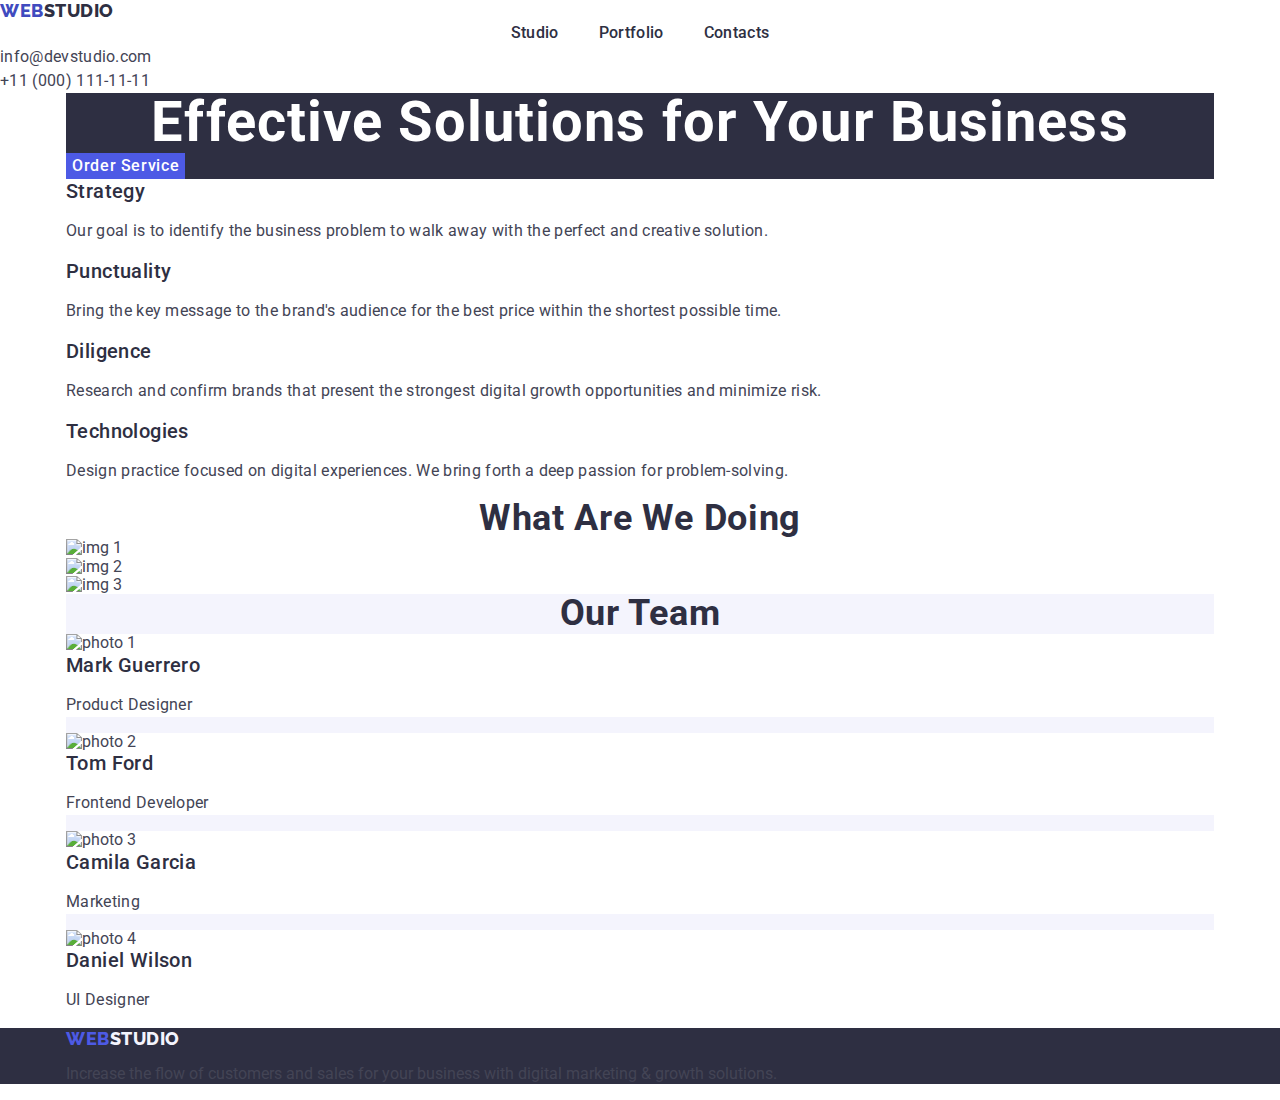
==== index.html @ 04c4e485 "goit-hw3-1" ====
<!DOCTYPE html>
<html lang="en">
  <head>
    <meta charset="UTF-8" />
    <meta http-equiv="X-UA-Compatible" content="IE=edge" />
    <meta name="viewport" content="width=device-width, initial-scale=1.0" />
    <title>Studio</title>
    <link rel="preconnect" href="https://fonts.googleapis.com" />
    <link rel="preconnect" href="https://fonts.gstatic.com" crossorigin />
    <link rel="stylesheet" href="node_modules/modern-normalize/modern-normalize.css">
    <link
      href="https://fonts.googleapis.com/css2?family=Raleway:wght@800&family=Roboto:wght@400;500;700;900&display=swap"
      rel="stylesheet"
    />
    <link
      rel="stylesheet"
      href="https://cdn.jsdelivr.net/npm/modern-normalize@1.1.0/modern-normalize.min.css"
    />
    <link rel="stylesheet" href="./css/styles.css" />
  </head>
  <body>
    <!-- Header section -->
    <header class="header">
      <div clas="container">
      <nav>
        <a class="logo link" href="./index.html">
          Web<span class="studio">Studio</span>
        </a>
        <ul class="list nav-list">
          <li>
            <a class="first-menu link" href="./index.html">Studio</a>
          </li>
          <li>
            <a class="first-menu link" href="./portfolio.html">Portfolio</a>
          </li>
          <li>
            <a class="first-menu link" href="">Contacts</a>
          </li>
        </ul>
      </nav>
      <address class="address">
        <ul class="list">
          <li>
            <a class="adress-link link" href="mailto:info@devstudio.com"
              >info@devstudio.com</a
            >
          </li>
          <li>
            <a class="adress-link link" href="tel:+110001111111"
              >+11 (000) 111-11-11</a
            >
          </li>
        </ul>
      </address>
      </div>
    </header>
    <main>
      <div class="container">
      <!-- Hero section -->
      <section class="hero">
        <h1 class="first-header">Effective Solutions for Your Business</h1>
        <button class="order-service button" type="button">
          Order Service
        </button>
      </section>
      <!-- Info section -->
      <section>
        <h2 class="info" hidden>Info</h2>
        <ul class="list">
          <li>
            <h3 class="first-h">Strategy</h3>
            <p class="first-p">
              Our goal is to identify the business problem to walk away with the
              perfect and creative solution.
            </p>
          </li>
          <li>
            <h3 class="first-h">Punctuality</h3>
            <p class="first-p">
              Bring the key message to the brand's audience for the best price
              within the shortest possible time.
            </p>
          </li>
          <li>
            <h3 class="first-h">Diligence</h3>
            <p class="first-p">
              Research and confirm brands that present the strongest digital
              growth opportunities and minimize risk.
            </p>
          </li>
          <li>
            <h3 class="first-h">Technologies</h3>
            <p class="first-p">
              Design practice focused on digital experiences. We bring forth a
              deep passion for problem-solving.
            </p>
          </li>
        </ul>
      </section>
      <!-- Portfolio section -->
      <section>
        <h2 class="what-we-do">What are we doing</h2>
        <ul class="list">
          <li>
            <img
              src="./images/portfolio-index/img-1.jpg"
              alt="img 1"
              width="360"
              height="300"
            />
          </li>
          <li>
            <img
              src="./images/portfolio-index//img-2.jpg"
              alt="img 2"
              width="360"
              height="300"
            />
          </li>
          <li>
            <img
              src="./images/portfolio-index//img-3.jpg"
              alt="img 3"
              width="360"
              height="300"
            />
          </li>
        </ul>
      </section>
      <!-- Team section -->
      <section class="team">
        <h2 class="our-team">Our Team</h2>
        <ul class="list">
          <li class="first-li">
            <img
              src="./images/team/img-3.jpg"
              alt="photo 1"
              width="264"
              height="260"
            />
            <h3 class="first-h">Mark Guerrero</h3>
            <p class="first-p">Product Designer</p>
          </li>
          <li class="first-li">
            <img
              src="./images/team/img-2.jpg"
              alt="photo 2"
              width="264"
              height="260"
            />
            <h3 class="first-h">Tom Ford</h3>
            <p class="first-p">Frontend Developer</p>
          </li>
          <li class="first-li">
            <img
              src="./images/team/img-1.jpg"
              alt="photo 3"
              width="264"
              height="260"
            />
            <h3 class="first-h">Camila Garcia</h3>
            <p class="first-p">Marketing</p>
          </li>
          <li class="first-li">
            <img
              src="./images/team/img.jpg"
              alt="photo 4"
              width="264"
              height="260"
            />
            <h3 class="first-h">Daniel Wilson</h3>
            <p class="first-p">UI Designer</p>
          </li>
        </ul>
      </section>
      </div>
    </main>
    <footer class="footer">
      <div class="container">
      <a class="logo link" href="./index.html">
        Web<span class="studio-two">Studio</span>
      </a>
      <p>
        Increase the flow of customers and sales for your business with digital
        marketing & growth solutions.
      </p>
      </div>
    </footer>
  </body>
</html>
---- css/styles.css ----
:root {
	--primary-brand: #4d5ae5;
	--pressed-state: #404bbf;
	--dark: #2e2f42;
	--success: #31d0aa;
	--text: #434455;
	--subtle-text: #8e8f99;
	--accent: #e7e9fc;
	--light: #f4f4fd;
	--modal-overlay: #2e2f42;
	--hero-background: #2e2f42;
	--white-background: #ffffff;
	--modal-background: #fcfcfc;
}

body {
    font-family: 'Roboto', sans-serif;
    color: var(--text);
    background-color: var(--white-background);
}

h1, h2, h3, h4, h5, h6 {
    margin: 0;
}


.list {
    list-style: none;
    margin: 0;
    padding-left: 0;
}

.link {
    text-decoration: none;
    color: var(--dark);
    text-decoration: none;
}

.first-menu {
    font-weight: 500;
    line-height: 1.5;
    letter-spacing: 0.02em;
}

.link:hover,
.link:focus {
    color: var(--pressed-state);
}

.logo {
    color: var(--primary-brand);
    font-family: 'Raleway', sans-serif;
    font-size: 18px;
    font-weight: 800;
    font-size: 18;
    line-height: 1.17;
    letter-spacing: 0.03em;
    text-transform: uppercase;
}

.studio {
    color: var(--dark);
}

.studio-two {
    color: var(--light);
}

.adress-link {
    line-height: 1.5;
    letter-spacing: 0.02em;
    color: var(--text);
}

.button {
    color: var(--white-background);
    background-color: var(--primary-brand);
    border: 0;
    cursor: pointer;
}

.button:hover,
.button:focus {
    color: var(--white-background);
    background-color: var(--pressed-state);
    border: 0;
    cursor: pointer;
}

.address {
    font-style: normal;
}

.hero {
    background-color: var(--modal-overlay);
}

.first-header {
    font-size: 56px;
    line-height: 1.07;
    text-align: center;
    letter-spacing: 0.02em;
    color: var(--white-background);
}

.order-service {
    font-weight: 500;
    line-height: 1.5;
    letter-spacing: 0.04em;
}

.first-h {
    font-weight: 500;
    font-size: 20px;
    line-height: 1.2;
    letter-spacing: 0.02em;
    color: var(--dark);
}

.first-p {
    font-size: 16px;
    line-height: 1.5;
    letter-spacing: 0.02em;
    color: var(--text);
}

.what-we-do {
    font-size: 36px;
    line-height: 1.11;
    text-align: center;
    letter-spacing: 0.02em;
    text-transform: capitalize;
    color: var(--dark);
}

.team {
    background-color: var(--light);
}

.our-team {
    font-size: 36px;
    line-height: 1.11;
    text-align: center;
    letter-spacing: 0.02em;
    text-transform: capitalize;
    color: var(--dark);    
}

.first-li {
    background-color: var(--white-background);
}

.footer {
    background-color: var(--modal-overlay);
}

.button-port {
    font-family: "Roboto", sans-serif;
    font-weight: 500;
    line-height: 1.5;
    letter-spacing: 0.04em;
    color: var(--primary-brand);
    background-color: var(--light);
}

.container {
    width: 1158px;
    padding-left: 5px;
    padding-right: 5px;
    margin-left: auto;
    margin-right: auto;
}

.nav-list {
    display: flex;
    gap: 40px;
    justify-content: center;
}
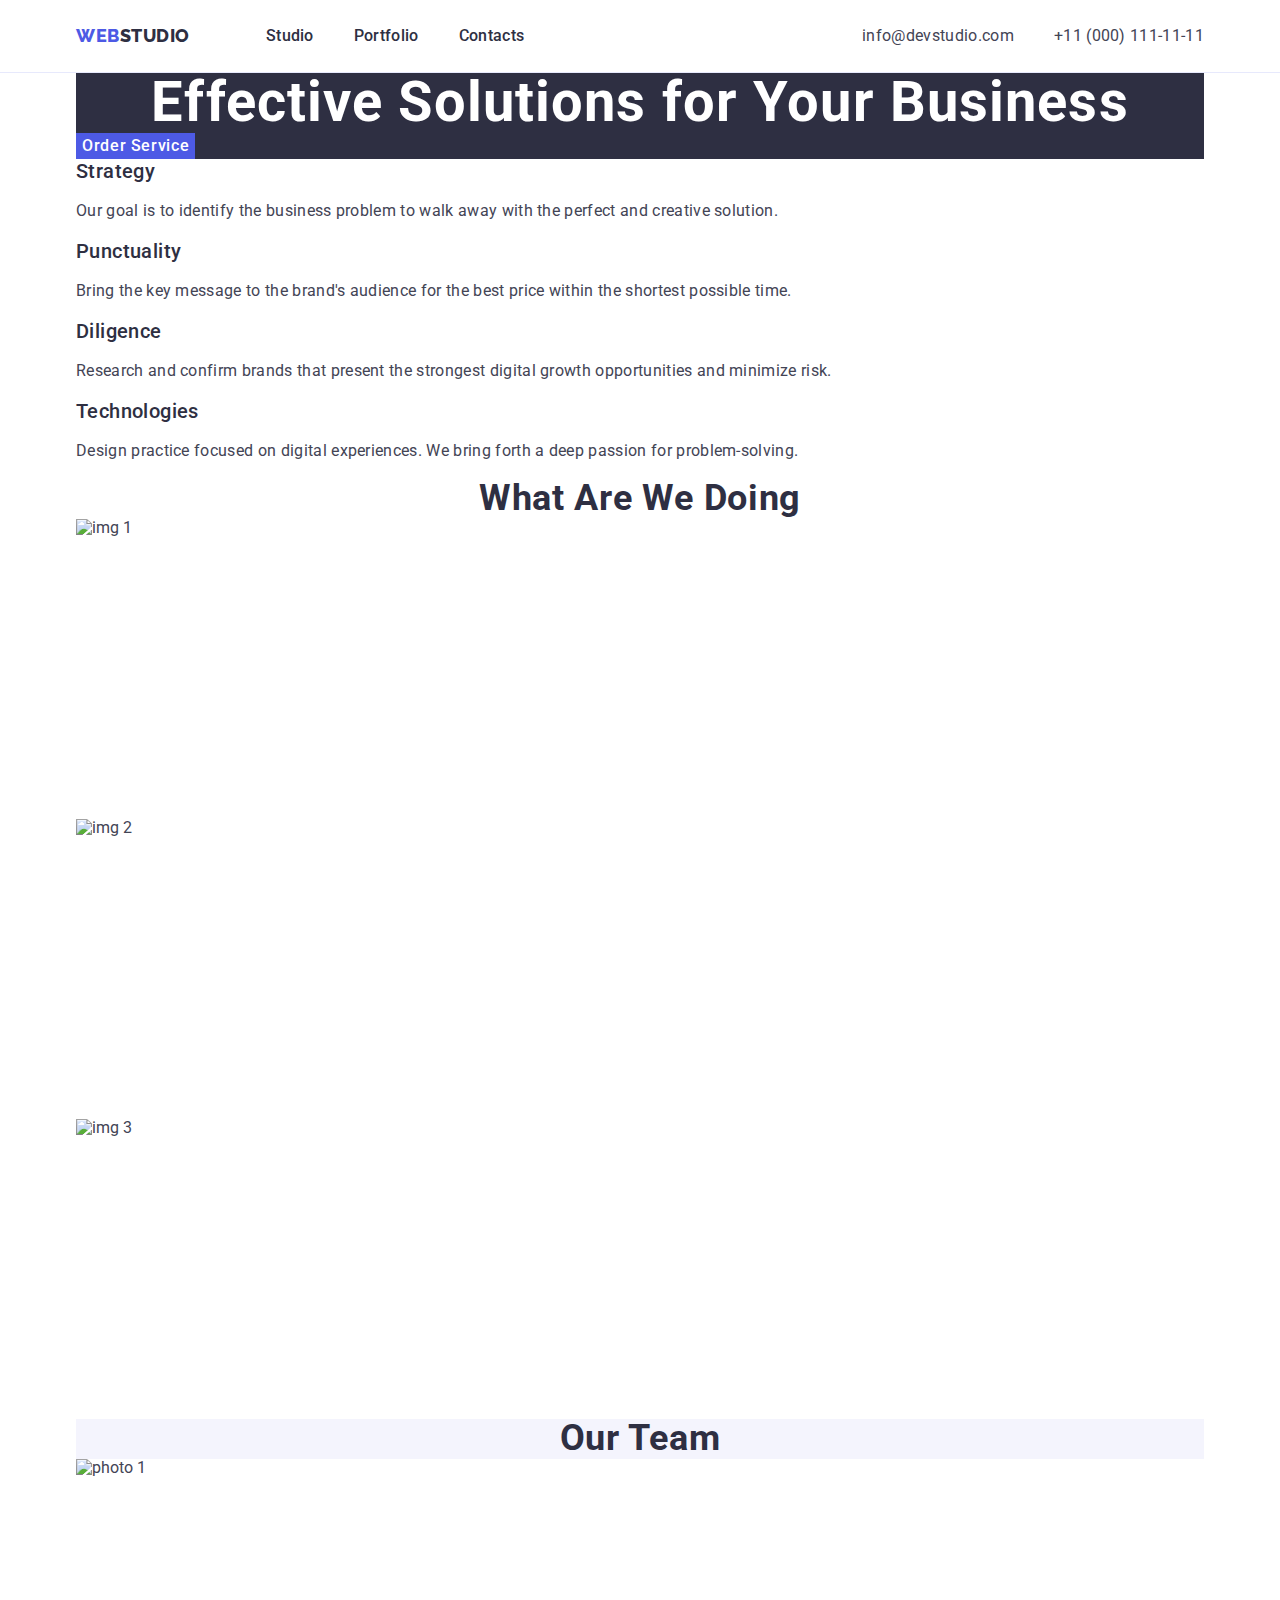
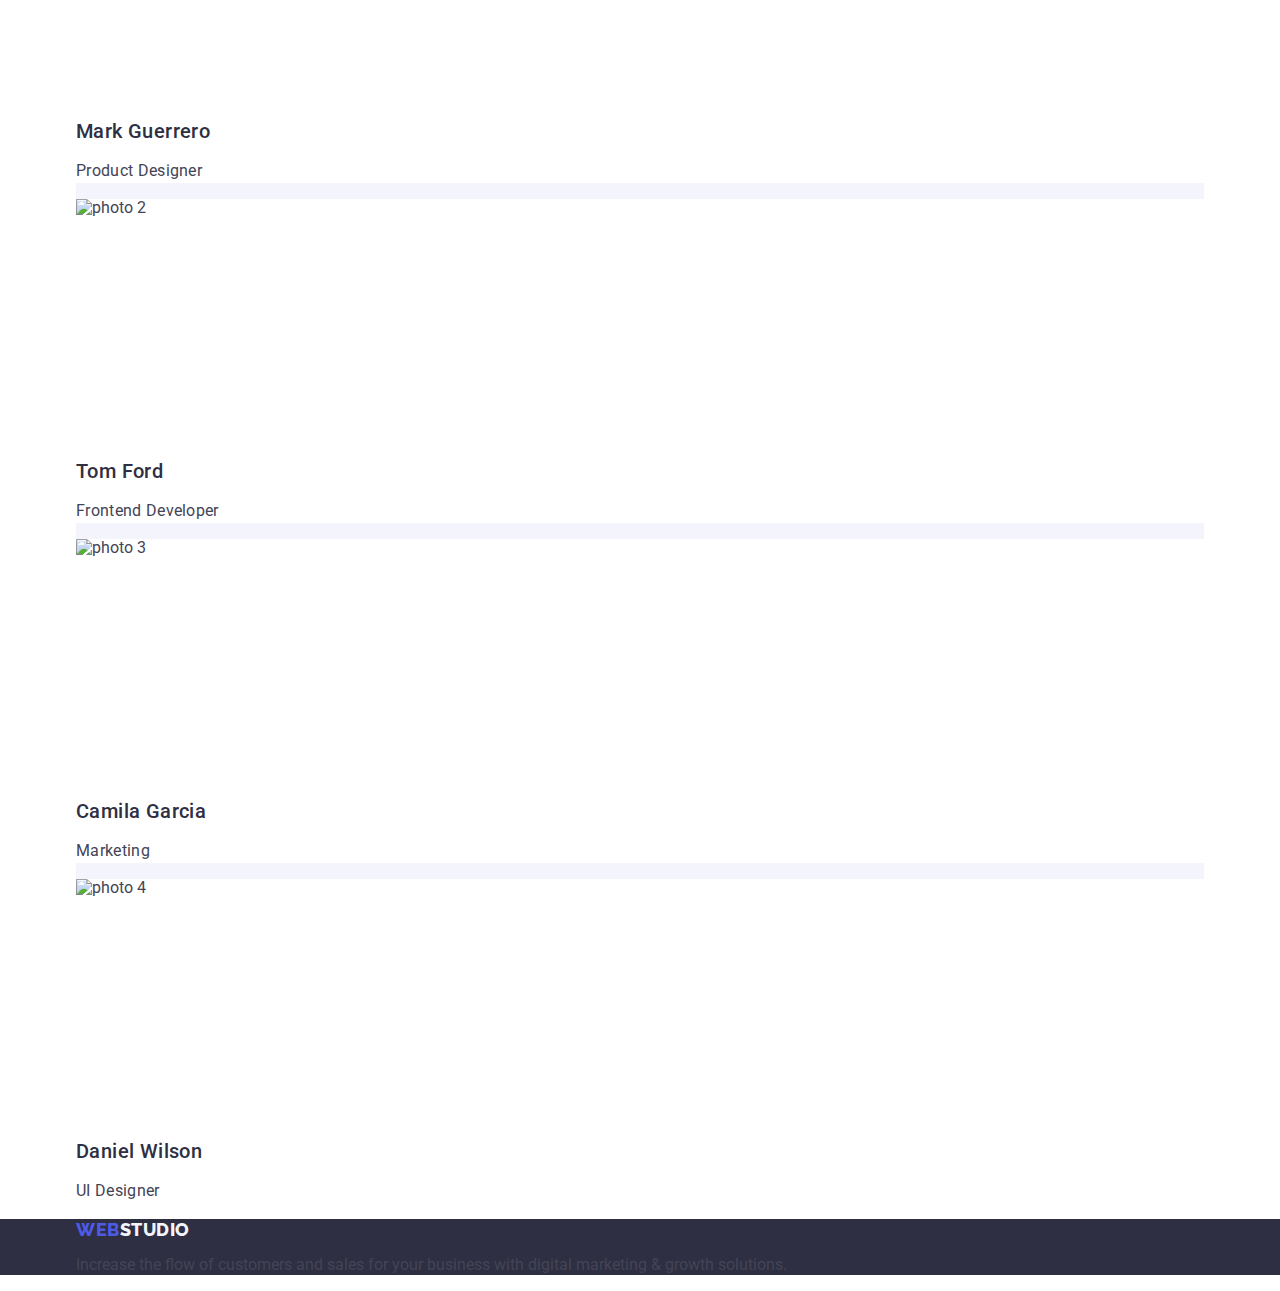
==== commit 36edc6d6: "goit-hw3-2" ====
--- a/index.html
+++ b/index.html
@@ -5,9 +5,9 @@
     <meta http-equiv="X-UA-Compatible" content="IE=edge" />
     <meta name="viewport" content="width=device-width, initial-scale=1.0" />
     <title>Studio</title>
+    <link rel="stylesheet" href="node_modules/modern-normalize/modern-normalize.css">
     <link rel="preconnect" href="https://fonts.googleapis.com" />
     <link rel="preconnect" href="https://fonts.gstatic.com" crossorigin />
-    <link rel="stylesheet" href="node_modules/modern-normalize/modern-normalize.css">
     <link
       href="https://fonts.googleapis.com/css2?family=Raleway:wght@800&family=Roboto:wght@400;500;700;900&display=swap"
       rel="stylesheet"
@@ -21,8 +21,8 @@
   <body>
     <!-- Header section -->
     <header class="header">
-      <div clas="container">
-      <nav>
+      <div class="c-header container">
+      <nav class="nav">
         <a class="logo link" href="./index.html">
           Web<span class="studio">Studio</span>
         </a>
@@ -39,7 +39,7 @@
         </ul>
       </nav>
       <address class="address">
-        <ul class="list">
+        <ul class="adress-list list">
           <li>
             <a class="adress-link link" href="mailto:info@devstudio.com"
               >info@devstudio.com</a
--- a/css/styles.css
+++ b/css/styles.css
@@ -23,6 +23,10 @@
     margin: 0;
 }
 
+img {
+    display: block;
+}
+
 
 .list {
     list-style: none;
@@ -40,6 +44,7 @@
     font-weight: 500;
     line-height: 1.5;
     letter-spacing: 0.02em;
+    padding: 24px 0 24px;
 }
 
 .link:hover,
@@ -56,6 +61,7 @@
     line-height: 1.17;
     letter-spacing: 0.03em;
     text-transform: uppercase;
+    margin-right: 76px;
 }
 
 .studio {
@@ -165,14 +171,40 @@
 
 .container {
     width: 1158px;
-    padding-left: 5px;
-    padding-right: 5px;
+    padding-left: 15px;
+    padding-right: 15px;
     margin-left: auto;
     margin-right: auto;
 }
 
+.header {
+    border-bottom: 1px solid var(--accent);
+}
+
+.header .container {
+    display: flex;
+    align-items: center;
+    justify-content: space-between;
+}
+
+.c-header {
+    display: flex;
+}
+
+.nav {
+    display: flex;
+    align-items: center;
+}
+
 .nav-list {
     display: flex;
     gap: 40px;
     justify-content: center;
+    padding: 24px 0;
+}
+
+.adress-list {
+    display: flex;
+    gap: 40px;
+    align-items: center;
 }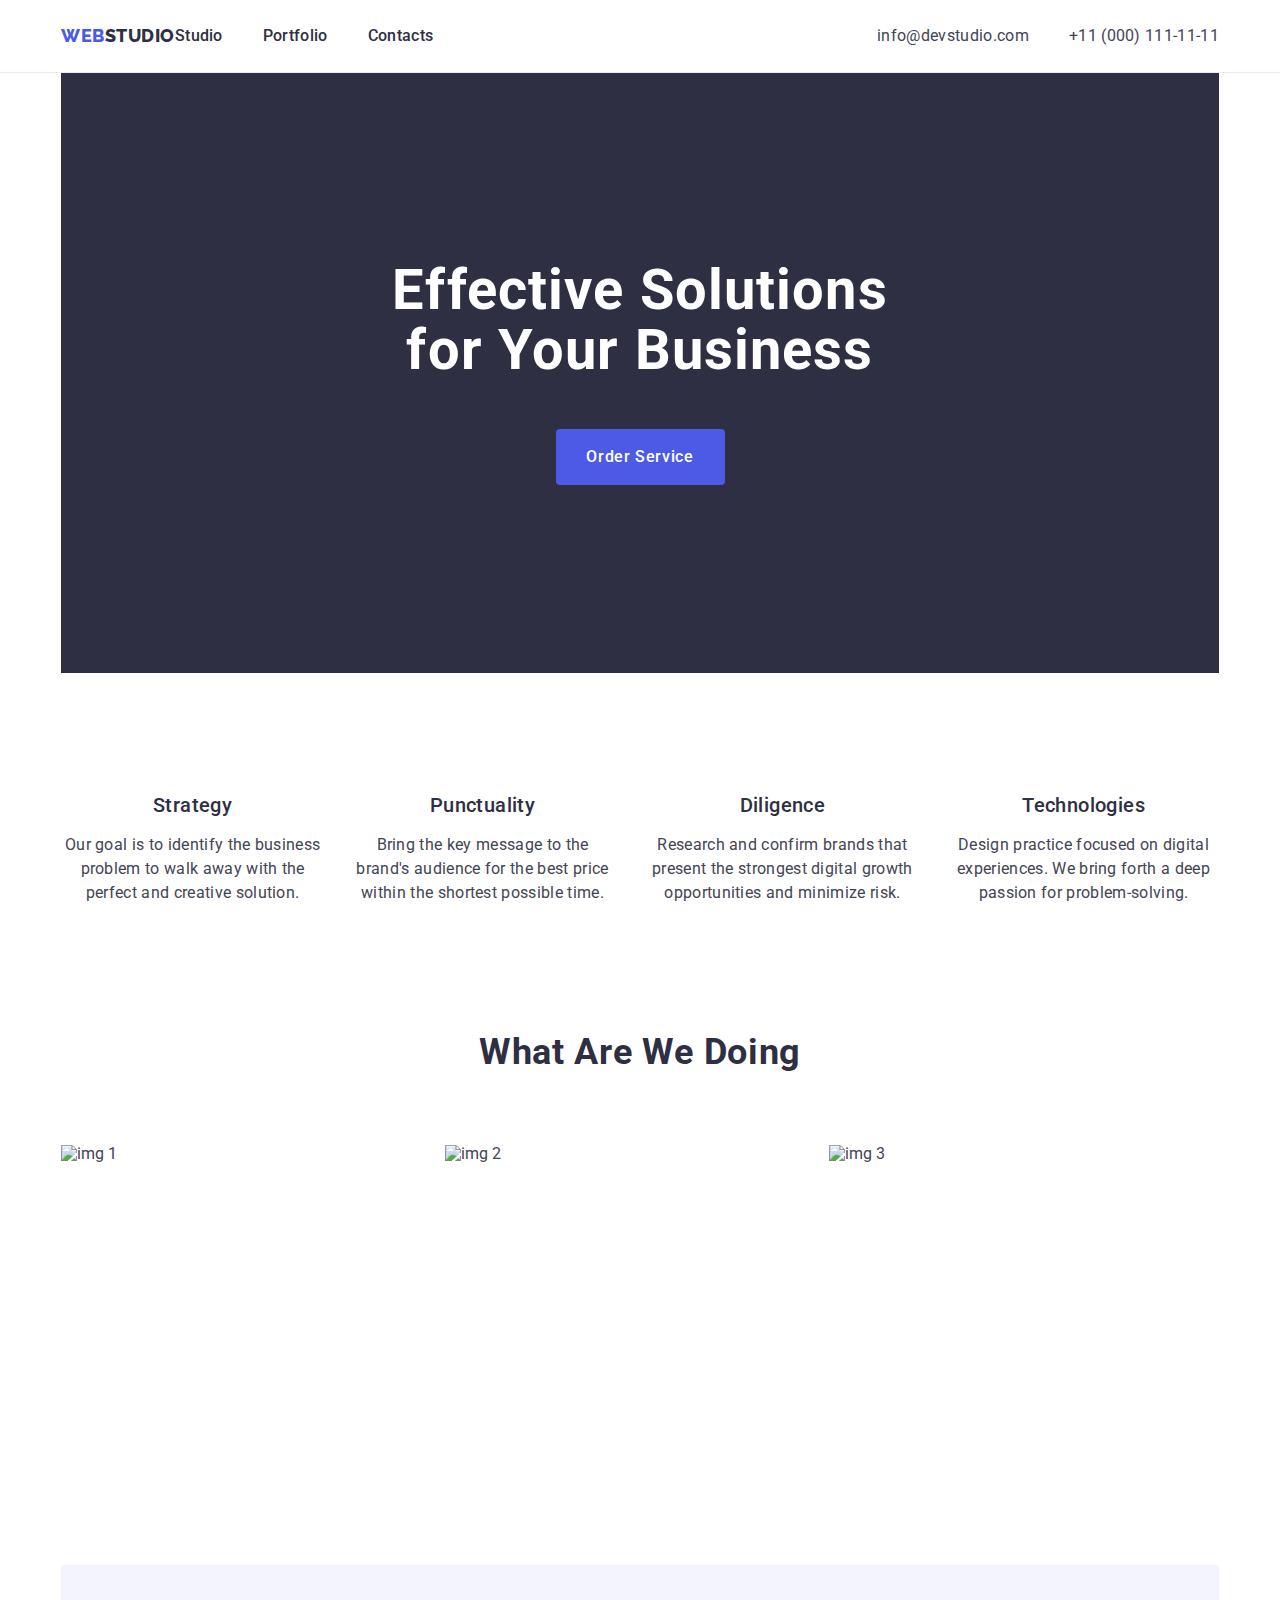
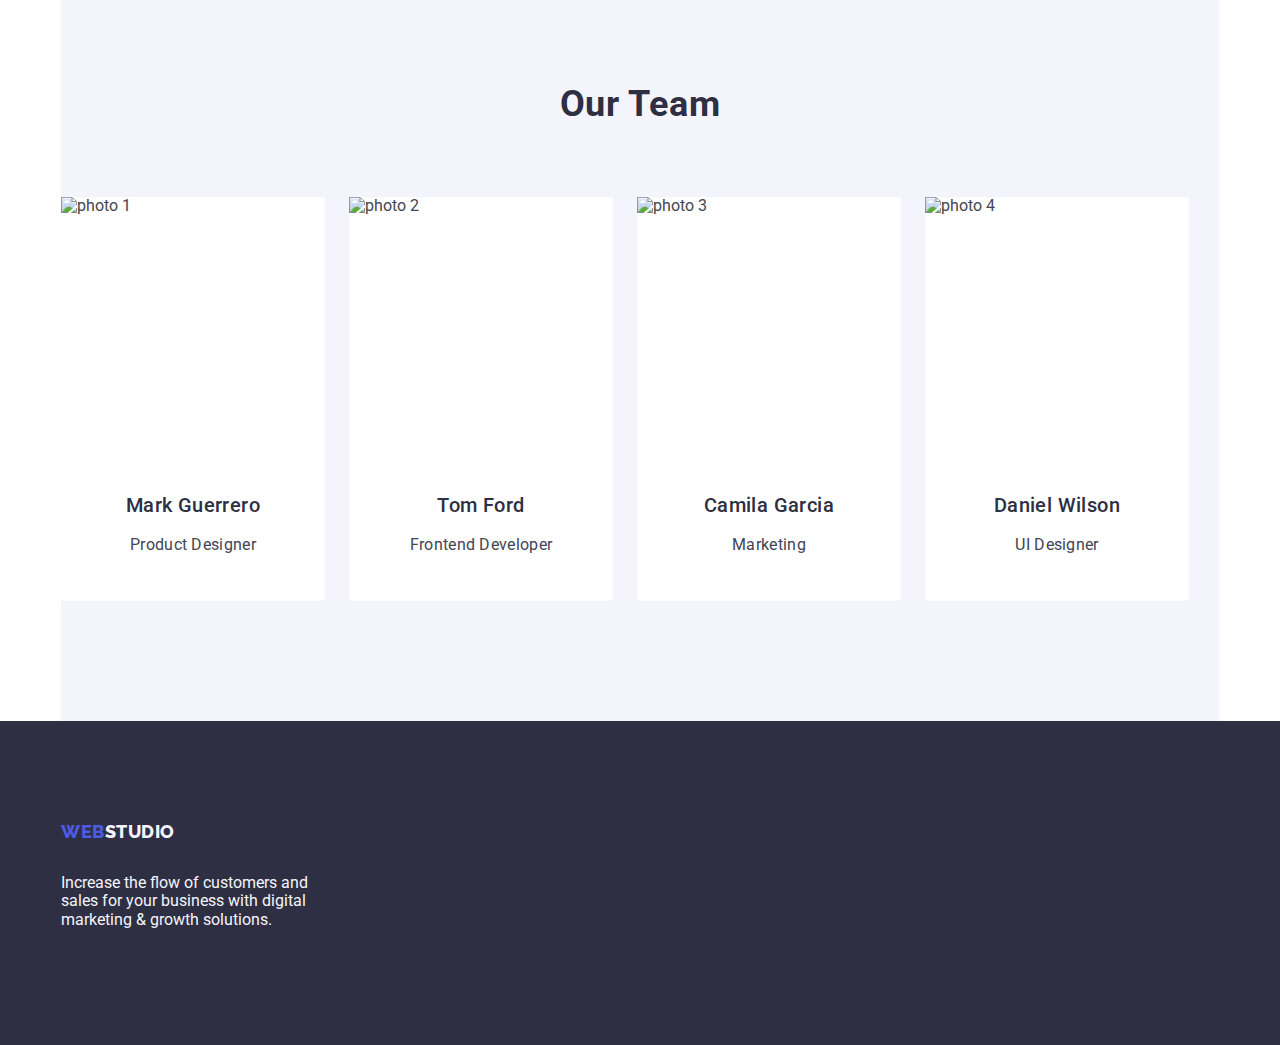
==== commit 8452cd60: "goit-hw-3-3" ====
--- a/index.html
+++ b/index.html
@@ -5,7 +5,6 @@
     <meta http-equiv="X-UA-Compatible" content="IE=edge" />
     <meta name="viewport" content="width=device-width, initial-scale=1.0" />
     <title>Studio</title>
-    <link rel="stylesheet" href="node_modules/modern-normalize/modern-normalize.css">
     <link rel="preconnect" href="https://fonts.googleapis.com" />
     <link rel="preconnect" href="https://fonts.gstatic.com" crossorigin />
     <link
@@ -58,50 +57,55 @@
       <div class="container">
       <!-- Hero section -->
       <section class="hero">
+      <div class="container">
         <h1 class="first-header">Effective Solutions for Your Business</h1>
         <button class="order-service button" type="button">
           Order Service
         </button>
+      </div>
       </section>
       <!-- Info section -->
-      <section>
+      <section class="info-sect">
+        <div class="container">
         <h2 class="info" hidden>Info</h2>
-        <ul class="list">
-          <li>
+        <ul class="info-list list">
+          <li class="info-element">
             <h3 class="first-h">Strategy</h3>
             <p class="first-p">
               Our goal is to identify the business problem to walk away with the
               perfect and creative solution.
             </p>
           </li>
-          <li>
+          <li class="info-element">
             <h3 class="first-h">Punctuality</h3>
             <p class="first-p">
               Bring the key message to the brand's audience for the best price
               within the shortest possible time.
             </p>
           </li>
-          <li>
+          <li class="info-element">
             <h3 class="first-h">Diligence</h3>
             <p class="first-p">
               Research and confirm brands that present the strongest digital
               growth opportunities and minimize risk.
             </p>
           </li>
-          <li>
+          <li class="info-element">
             <h3 class="first-h">Technologies</h3>
             <p class="first-p">
               Design practice focused on digital experiences. We bring forth a
               deep passion for problem-solving.
             </p>
           </li>
+          </div>
         </ul>
       </section>
       <!-- Portfolio section -->
-      <section>
+      <section class="portfolio-sect">
+        <div class="container">
         <h2 class="what-we-do">What are we doing</h2>
-        <ul class="list">
-          <li>
+        <ul class="portfolio-list list">
+          <li class="portfolio-element">
             <img
               src="./images/portfolio-index/img-1.jpg"
               alt="img 1"
@@ -109,7 +113,7 @@
               height="300"
             />
           </li>
-          <li>
+          <li class="portfolio-element">
             <img
               src="./images/portfolio-index//img-2.jpg"
               alt="img 2"
@@ -117,7 +121,7 @@
               height="300"
             />
           </li>
-          <li>
+          <li class="portfolio-element">
             <img
               src="./images/portfolio-index//img-3.jpg"
               alt="img 3"
@@ -126,11 +130,13 @@
             />
           </li>
         </ul>
+        </div>
       </section>
       <!-- Team section -->
       <section class="team">
+        <div class="container">
         <h2 class="our-team">Our Team</h2>
-        <ul class="list">
+        <ul class="team-list list">
           <li class="first-li">
             <img
               src="./images/team/img-3.jpg"
@@ -138,8 +144,10 @@
               width="264"
               height="260"
             />
+            <div class="portfolio-li">
             <h3 class="first-h">Mark Guerrero</h3>
             <p class="first-p">Product Designer</p>
+            </div>
           </li>
           <li class="first-li">
             <img
@@ -148,8 +156,10 @@
               width="264"
               height="260"
             />
+            <div class="portfolio-li">
             <h3 class="first-h">Tom Ford</h3>
             <p class="first-p">Frontend Developer</p>
+            </div>
           </li>
           <li class="first-li">
             <img
@@ -158,8 +168,10 @@
               width="264"
               height="260"
             />
+            <div class="portfolio-li">
             <h3 class="first-h">Camila Garcia</h3>
             <p class="first-p">Marketing</p>
+            </div>
           </li>
           <li class="first-li">
             <img
@@ -168,19 +180,22 @@
               width="264"
               height="260"
             />
+            <div class="portfolio-li">
             <h3 class="first-h">Daniel Wilson</h3>
             <p class="first-p">UI Designer</p>
-          </li>
-        </ul>
+            </div>
+          </li>
+        </ul>
+        </div>
       </section>
       </div>
     </main>
     <footer class="footer">
       <div class="container">
-      <a class="logo link" href="./index.html">
+      <a class="footer-logo logo link" href="./index.html">
         Web<span class="studio-two">Studio</span>
       </a>
-      <p>
+      <p class="footer-p">
         Increase the flow of customers and sales for your business with digital
         marketing & growth solutions.
       </p>
--- a/css/styles.css
+++ b/css/styles.css
@@ -1,3 +1,353 @@
+/*! normalize.css v8.0.1 | MIT License | github.com/necolas/normalize.css */
+
+/* Document
+   ========================================================================== */
+
+/**
+ * 1. Correct the line height in all browsers.
+ * 2. Prevent adjustments of font size after orientation changes in iOS.
+ */
+
+ html {
+    line-height: 1.15; /* 1 */
+    -webkit-text-size-adjust: 100%; /* 2 */
+  }
+  
+  /* Sections
+     ========================================================================== */
+  
+  /**
+   * Remove the margin in all browsers.
+   */
+  
+  body {
+    margin: 0;
+  }
+  
+  /**
+   * Render the `main` element consistently in IE.
+   */
+  
+  main {
+    display: block;
+  }
+  
+  /**
+   * Correct the font size and margin on `h1` elements within `section` and
+   * `article` contexts in Chrome, Firefox, and Safari.
+   */
+  
+  h1 {
+    font-size: 2em;
+    margin: 0.67em 0;
+  }
+  
+  /* Grouping content
+     ========================================================================== */
+  
+  /**
+   * 1. Add the correct box sizing in Firefox.
+   * 2. Show the overflow in Edge and IE.
+   */
+  
+  hr {
+    box-sizing: content-box; /* 1 */
+    height: 0; /* 1 */
+    overflow: visible; /* 2 */
+  }
+  
+  /**
+   * 1. Correct the inheritance and scaling of font size in all browsers.
+   * 2. Correct the odd `em` font sizing in all browsers.
+   */
+  
+  pre {
+    font-family: monospace, monospace; /* 1 */
+    font-size: 1em; /* 2 */
+  }
+  
+  /* Text-level semantics
+     ========================================================================== */
+  
+  /**
+   * Remove the gray background on active links in IE 10.
+   */
+  
+  a {
+    background-color: transparent;
+  }
+  
+  /**
+   * 1. Remove the bottom border in Chrome 57-
+   * 2. Add the correct text decoration in Chrome, Edge, IE, Opera, and Safari.
+   */
+  
+  abbr[title] {
+    border-bottom: none; /* 1 */
+    text-decoration: underline; /* 2 */
+    text-decoration: underline dotted; /* 2 */
+  }
+  
+  /**
+   * Add the correct font weight in Chrome, Edge, and Safari.
+   */
+  
+  b,
+  strong {
+    font-weight: bolder;
+  }
+  
+  /**
+   * 1. Correct the inheritance and scaling of font size in all browsers.
+   * 2. Correct the odd `em` font sizing in all browsers.
+   */
+  
+  code,
+  kbd,
+  samp {
+    font-family: monospace, monospace; /* 1 */
+    font-size: 1em; /* 2 */
+  }
+  
+  /**
+   * Add the correct font size in all browsers.
+   */
+  
+  small {
+    font-size: 80%;
+  }
+  
+  /**
+   * Prevent `sub` and `sup` elements from affecting the line height in
+   * all browsers.
+   */
+  
+  sub,
+  sup {
+    font-size: 75%;
+    line-height: 0;
+    position: relative;
+    vertical-align: baseline;
+  }
+  
+  sub {
+    bottom: -0.25em;
+  }
+  
+  sup {
+    top: -0.5em;
+  }
+  
+  /* Embedded content
+     ========================================================================== */
+  
+  /**
+   * Remove the border on images inside links in IE 10.
+   */
+  
+  img {
+    border-style: none;
+  }
+  
+  /* Forms
+     ========================================================================== */
+  
+  /**
+   * 1. Change the font styles in all browsers.
+   * 2. Remove the margin in Firefox and Safari.
+   */
+  
+  button,
+  input,
+  optgroup,
+  select,
+  textarea {
+    font-family: inherit; /* 1 */
+    font-size: 100%; /* 1 */
+    line-height: 1.15; /* 1 */
+    margin: 0; /* 2 */
+  }
+  
+  /**
+   * Show the overflow in IE.
+   * 1. Show the overflow in Edge.
+   */
+  
+  button,
+  input { /* 1 */
+    overflow: visible;
+  }
+  
+  /**
+   * Remove the inheritance of text transform in Edge, Firefox, and IE.
+   * 1. Remove the inheritance of text transform in Firefox.
+   */
+  
+  button,
+  select { /* 1 */
+    text-transform: none;
+  }
+  
+  /**
+   * Correct the inability to style clickable types in iOS and Safari.
+   */
+  
+  button,
+  [type="button"],
+  [type="reset"],
+  [type="submit"] {
+    -webkit-appearance: button;
+  }
+  
+  /**
+   * Remove the inner border and padding in Firefox.
+   */
+  
+  button::-moz-focus-inner,
+  [type="button"]::-moz-focus-inner,
+  [type="reset"]::-moz-focus-inner,
+  [type="submit"]::-moz-focus-inner {
+    border-style: none;
+    padding: 0;
+  }
+  
+  /**
+   * Restore the focus styles unset by the previous rule.
+   */
+  
+  button:-moz-focusring,
+  [type="button"]:-moz-focusring,
+  [type="reset"]:-moz-focusring,
+  [type="submit"]:-moz-focusring {
+    outline: 1px dotted ButtonText;
+  }
+  
+  /**
+   * Correct the padding in Firefox.
+   */
+  
+  fieldset {
+    padding: 0.35em 0.75em 0.625em;
+  }
+  
+  /**
+   * 1. Correct the text wrapping in Edge and IE.
+   * 2. Correct the color inheritance from `fieldset` elements in IE.
+   * 3. Remove the padding so developers are not caught out when they zero out
+   *    `fieldset` elements in all browsers.
+   */
+  
+  legend {
+    box-sizing: border-box; /* 1 */
+    color: inherit; /* 2 */
+    display: table; /* 1 */
+    max-width: 100%; /* 1 */
+    padding: 0; /* 3 */
+    white-space: normal; /* 1 */
+  }
+  
+  /**
+   * Add the correct vertical alignment in Chrome, Firefox, and Opera.
+   */
+  
+  progress {
+    vertical-align: baseline;
+  }
+  
+  /**
+   * Remove the default vertical scrollbar in IE 10+.
+   */
+  
+  textarea {
+    overflow: auto;
+  }
+  
+  /**
+   * 1. Add the correct box sizing in IE 10.
+   * 2. Remove the padding in IE 10.
+   */
+  
+  [type="checkbox"],
+  [type="radio"] {
+    box-sizing: border-box; /* 1 */
+    padding: 0; /* 2 */
+  }
+  
+  /**
+   * Correct the cursor style of increment and decrement buttons in Chrome.
+   */
+  
+  [type="number"]::-webkit-inner-spin-button,
+  [type="number"]::-webkit-outer-spin-button {
+    height: auto;
+  }
+  
+  /**
+   * 1. Correct the odd appearance in Chrome and Safari.
+   * 2. Correct the outline style in Safari.
+   */
+  
+  [type="search"] {
+    -webkit-appearance: textfield; /* 1 */
+    outline-offset: -2px; /* 2 */
+  }
+  
+  /**
+   * Remove the inner padding in Chrome and Safari on macOS.
+   */
+  
+  [type="search"]::-webkit-search-decoration {
+    -webkit-appearance: none;
+  }
+  
+  /**
+   * 1. Correct the inability to style clickable types in iOS and Safari.
+   * 2. Change font properties to `inherit` in Safari.
+   */
+  
+  ::-webkit-file-upload-button {
+    -webkit-appearance: button; /* 1 */
+    font: inherit; /* 2 */
+  }
+  
+  /* Interactive
+     ========================================================================== */
+  
+  /*
+   * Add the correct display in Edge, IE 10+, and Firefox.
+   */
+  
+  details {
+    display: block;
+  }
+  
+  /*
+   * Add the correct display in all browsers.
+   */
+  
+  summary {
+    display: list-item;
+  }
+  
+  /* Misc
+     ========================================================================== */
+  
+  /**
+   * Add the correct display in IE 10+.
+   */
+  
+  template {
+    display: none;
+  }
+  
+  /**
+   * Add the correct display in IE 10.
+   */
+  
+  [hidden] {
+    display: none;
+  }
+
 :root {
 	--primary-brand: #4d5ae5;
 	--pressed-state: #404bbf;
@@ -40,6 +390,12 @@
     text-decoration: none;
 }
 
+.container {
+    width: 1158px;
+    margin-left: auto;
+    margin-right: auto;
+}
+
 .first-menu {
     font-weight: 500;
     line-height: 1.5;
@@ -61,7 +417,6 @@
     line-height: 1.17;
     letter-spacing: 0.03em;
     text-transform: uppercase;
-    margin-right: 76px;
 }
 
 .studio {
@@ -81,7 +436,9 @@
 .button {
     color: var(--white-background);
     background-color: var(--primary-brand);
-    border: 0;
+    border: none;
+    cursor: pointer;
+    border-radius: 4px;
     cursor: pointer;
 }
 
@@ -89,7 +446,7 @@
 .button:focus {
     color: var(--white-background);
     background-color: var(--pressed-state);
-    border: 0;
+    border: none;
     cursor: pointer;
 }
 
@@ -99,6 +456,8 @@
 
 .hero {
     background-color: var(--modal-overlay);
+    padding-top: 188px;
+    padding-bottom: 188px;
 }
 
 .first-header {
@@ -107,12 +466,23 @@
     text-align: center;
     letter-spacing: 0.02em;
     color: var(--white-background);
+    max-width: 496px;
+    text-align: center;
+    margin-right: auto;
+    margin-left: auto;
 }
 
 .order-service {
     font-weight: 500;
     line-height: 1.5;
     letter-spacing: 0.04em;
+    display: block;
+    min-width: 169px;
+    height: 56px;
+    text-align: center;
+    margin-left: auto;
+    margin-right: auto;
+    margin-top: 48px;
 }
 
 .first-h {
@@ -121,6 +491,8 @@
     line-height: 1.2;
     letter-spacing: 0.02em;
     color: var(--dark);
+    text-align: center;
+    margin-bottom: 8px;
 }
 
 .first-p {
@@ -128,6 +500,8 @@
     line-height: 1.5;
     letter-spacing: 0.02em;
     color: var(--text);
+    text-align: center;
+    margin-bottom: 8px;
 }
 
 .what-we-do {
@@ -137,10 +511,12 @@
     letter-spacing: 0.02em;
     text-transform: capitalize;
     color: var(--dark);
+    margin-bottom: 72px;
 }
 
 .team {
     background-color: var(--light);
+    padding: 120px 0;
 }
 
 .our-team {
@@ -149,15 +525,30 @@
     text-align: center;
     letter-spacing: 0.02em;
     text-transform: capitalize;
-    color: var(--dark);    
+    color: var(--dark); 
+    margin-bottom: 72px;   
 }
 
 .first-li {
     background-color: var(--white-background);
+    width: calc((100%-72px)/4);
+    border-radius: 0px 0px 4px 4px;
 }
 
 .footer {
     background-color: var(--modal-overlay);
+    padding: 100px 0;
+}
+
+.footer-p {
+    max-width: 264px;
+    color: var(--light);
+}
+
+.footer-logo {
+    margin-right: 76px;
+    display: inline-block;
+    margin-bottom: 16px;
 }
 
 .button-port {
@@ -169,14 +560,6 @@
     background-color: var(--light);
 }
 
-.container {
-    width: 1158px;
-    padding-left: 15px;
-    padding-right: 15px;
-    margin-left: auto;
-    margin-right: auto;
-}
-
 .header {
     border-bottom: 1px solid var(--accent);
 }
@@ -207,4 +590,39 @@
     display: flex;
     gap: 40px;
     align-items: center;
+}
+
+.info-sect {
+    padding: 120px 0;
+}
+
+.info-list {
+    display: flex;
+    gap: 24px;
+}
+
+.info-element {
+    width: calc((100%-72px)/4);
+}
+
+.portfolio-sect {
+    padding-bottom: 120px;
+}
+
+.portfolio-list {
+    display: flex;
+    gap: 24px;
+}
+
+.portfolio-element {
+    width: calc((100%-48px)/3                                                       );
+}
+
+.team-list {
+    display: flex;
+    gap: 24px;
+}
+
+.portfolio-li {
+    padding: 36px 16px;
 }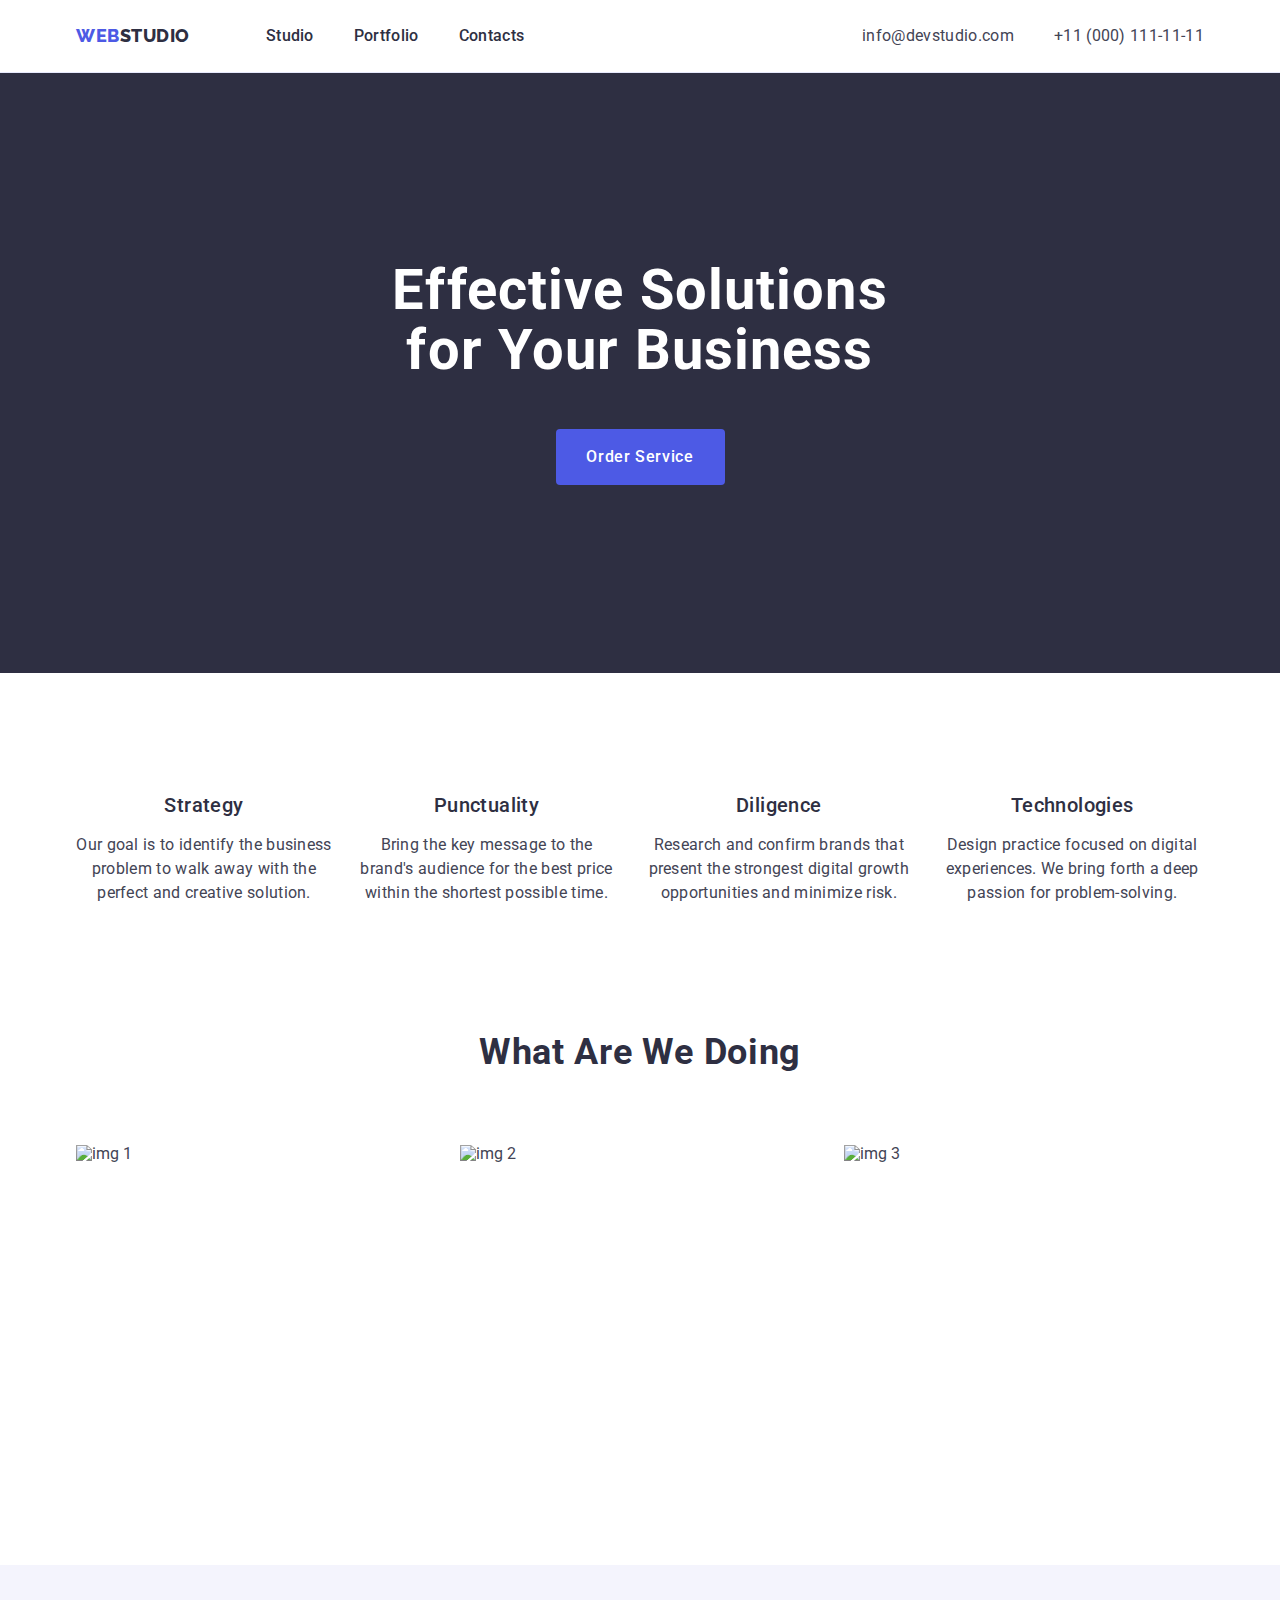
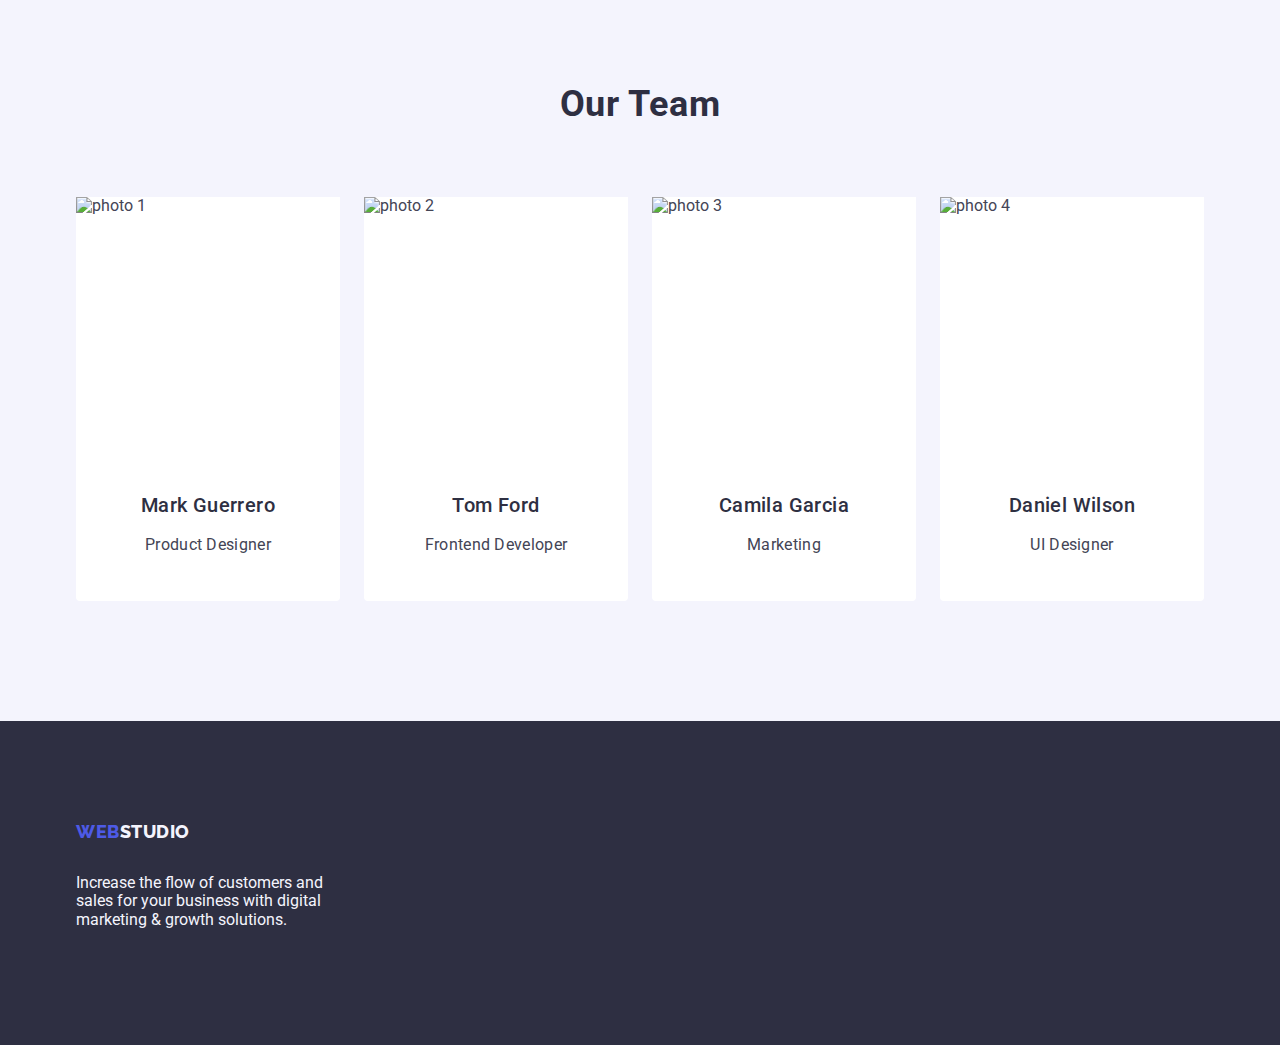
==== commit ba278128: "goit-hw3-oh" ====
--- a/index.html
+++ b/index.html
@@ -54,7 +54,6 @@
       </div>
     </header>
     <main>
-      <div class="container">
       <!-- Hero section -->
       <section class="hero">
       <div class="container">
@@ -97,8 +96,8 @@
               deep passion for problem-solving.
             </p>
           </li>
-          </div>
-        </ul>
+        </ul>
+        </div>
       </section>
       <!-- Portfolio section -->
       <section class="portfolio-sect">
@@ -188,7 +187,6 @@
         </ul>
         </div>
       </section>
-      </div>
     </main>
     <footer class="footer">
       <div class="container">
--- a/css/styles.css
+++ b/css/styles.css
@@ -394,6 +394,7 @@
     width: 1158px;
     margin-left: auto;
     margin-right: auto;
+    padding: 0 15px;
 }
 
 .first-menu {
@@ -417,6 +418,7 @@
     line-height: 1.17;
     letter-spacing: 0.03em;
     text-transform: uppercase;
+    margin-right: 76px;
 }
 
 .studio {
